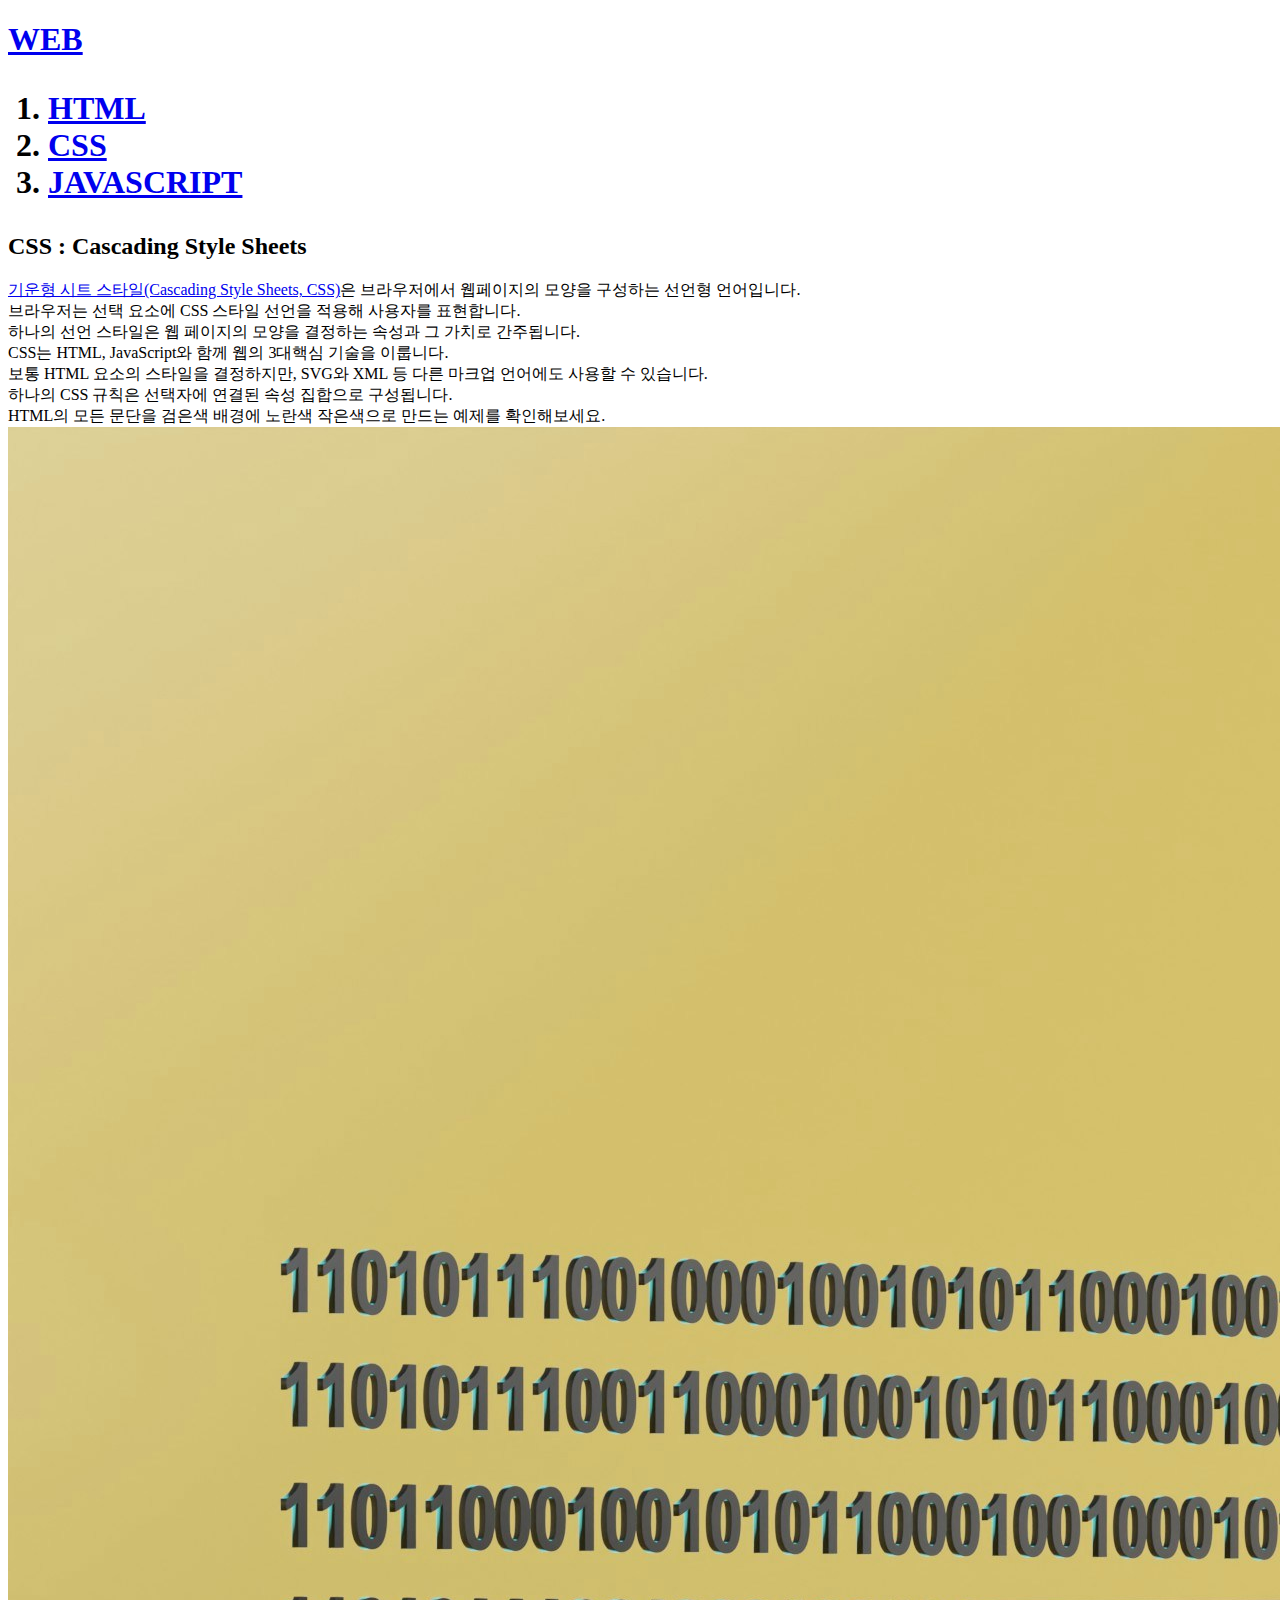
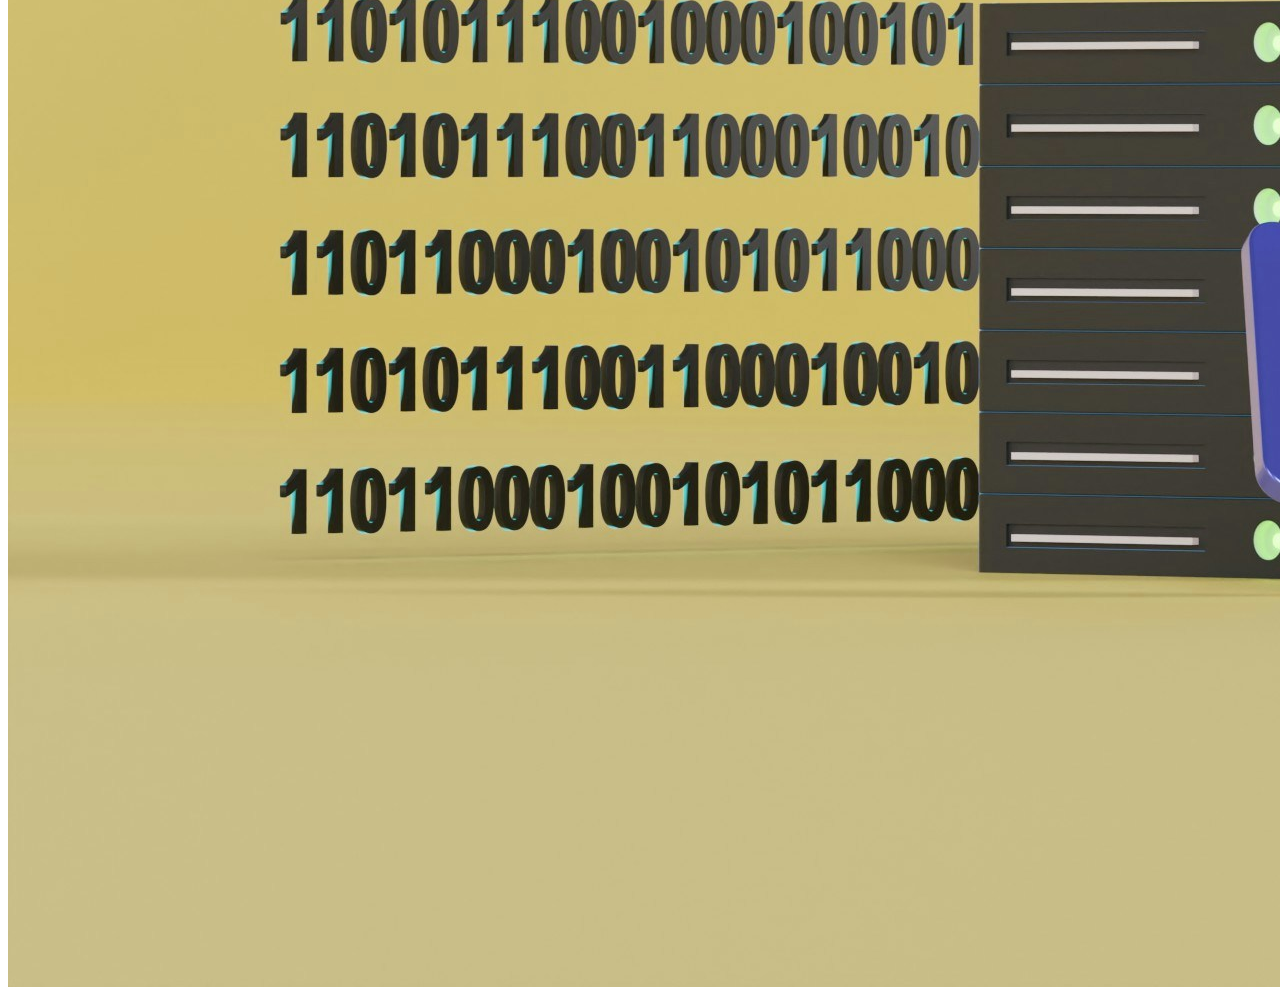
==== index2.html @ b974dfc2 "add - css, js 페이지 추가" ====
<!DOCTYPE html>
<html lang="ko">
<head>
    <!--
		웹사이트 방문자 분석기 기능 | Ggoole Analytics
		<head> 태그 뒤에 바로 뒤에 위치
	-->
	<!-- Google tag (gtag.js) -->
	<script async src="https://www.googletagmanager.com/gtag/js?id=G-39XBYD4PZF"></script>
	<script>
	window.dataLayer = window.dataLayer || [];
	function gtag(){dataLayer.push(arguments);}
	gtag('js', new Date());

	gtag('config', 'G-39XBYD4PZF');
	</script>
    <meta charset="UTF-8">
    <meta name="viewport" content="width=device-width, initial-scale=1.0">
    <link rel="preconnect" href="https://fonts.googleapis.com">
    <link rel="preconnect" href="https://fonts.gstatic.com" crossorigin>
    <link href="https://fonts.googleapis.com/css2?family=Montserrat:ital,wght@0,100..900;1,100..900&display=swap" rel="stylesheet">
    <link rel="stylesheet" href="./style.css">
    <title>Web Series | CSS</title>
</head>
<body>
    <div class="wrap">
        <h1><a href="/index2.html">WEB</a><h1>
		<ol>
			<li><a href="/index.html">HTML</a></li>
			<li><a href="/index2.html">CSS</a></li>
			<li><a href="/index3.html">JAVASCRIPT</a></li>
		</ol>
		<h2>CSS : Cascading Style Sheets</h2>
		<p>
            <a href="https://developer.mozilla.org/ko/docs/Web/CSS" target="_blank">기운형 시트 스타일(Cascading Style Sheets, CSS)</a>은 브라우저에서 웹페이지의 모양을 구성하는 선언형 언어입니다.<br>
            브라우저는 선택 요소에 CSS 스타일 선언을 적용해 사용자를 표현합니다.<br>
            하나의 선언 스타일은 웹 페이지의 모양을 결정하는 속성과 그 가치로 간주됩니다.<br>
            CSS는 HTML, JavaScript와 함께 웹의 3대핵심 기술을 이룹니다.<br>
            보통 HTML 요소의 스타일을 결정하지만, SVG와 XML 등 다른 마크업 언어에도 사용할 수 있습니다.<br>
            하나의 CSS 규칙은 선택자에 연결된 속성 집합으로 구성됩니다.<br>
            HTML의 모든 문단을 검은색 배경에 노란색 작은색으로 만드는 예제를 확인해보세요.<br>    
            <img src="./image/img_css.jpg">
		</p>
		<p>
			<!--
				댓글 기능 | DISQUS
			-->
			<div id="disqus_thread"></div>
			<script>
				/**
				*  RECOMMENDED CONFIGURATION VARIABLES: EDIT AND UNCOMMENT THE SECTION BELOW TO INSERT DYNAMIC VALUES FROM YOUR PLATFORM OR CMS.
				*  LEARN WHY DEFINING THESE VARIABLES IS IMPORTANT: https://disqus.com/admin/universalcode/#configuration-variables    */
				/*
				var disqus_config = function () {
				this.page.url = PAGE_URL;  // Replace PAGE_URL with your page's canonical URL variable
				this.page.identifier = PAGE_IDENTIFIER; // Replace PAGE_IDENTIFIER with your page's unique identifier variable
				};
				*/
				(function() { // DON'T EDIT BELOW THIS LINE
				var d = document, s = d.createElement('script');
				s.src = 'https://web1-mdhlyovkrw.disqus.com/embed.js';
				s.setAttribute('data-timestamp', +new Date());
				(d.head || d.body).appendChild(s);
				})();
			</script>
			<noscript>Please enable JavaScript to view the <a href="https://disqus.com/?ref_noscript">comments powered by Disqus.</a></noscript>
		</p>
        <!--
			라이브 채팅 기능 | tawk
		-->
		<!--Start of Tawk.to Script-->
		<script type="text/javascript">
			var Tawk_API=Tawk_API||{}, Tawk_LoadStart=new Date();
			(function(){
			var s1=document.createElement("script"),s0=document.getElementsByTagName("script")[0];
			s1.async=true;
			s1.src='https://embed.tawk.to/66977179becc2fed69268c02/1i2vp6hes';
			s1.charset='UTF-8';
			s1.setAttribute('crossorigin','*');
			s0.parentNode.insertBefore(s1,s0);
			})();
		</script>
		<!--End of Tawk.to Script-->
    </div>
</body>
</html>
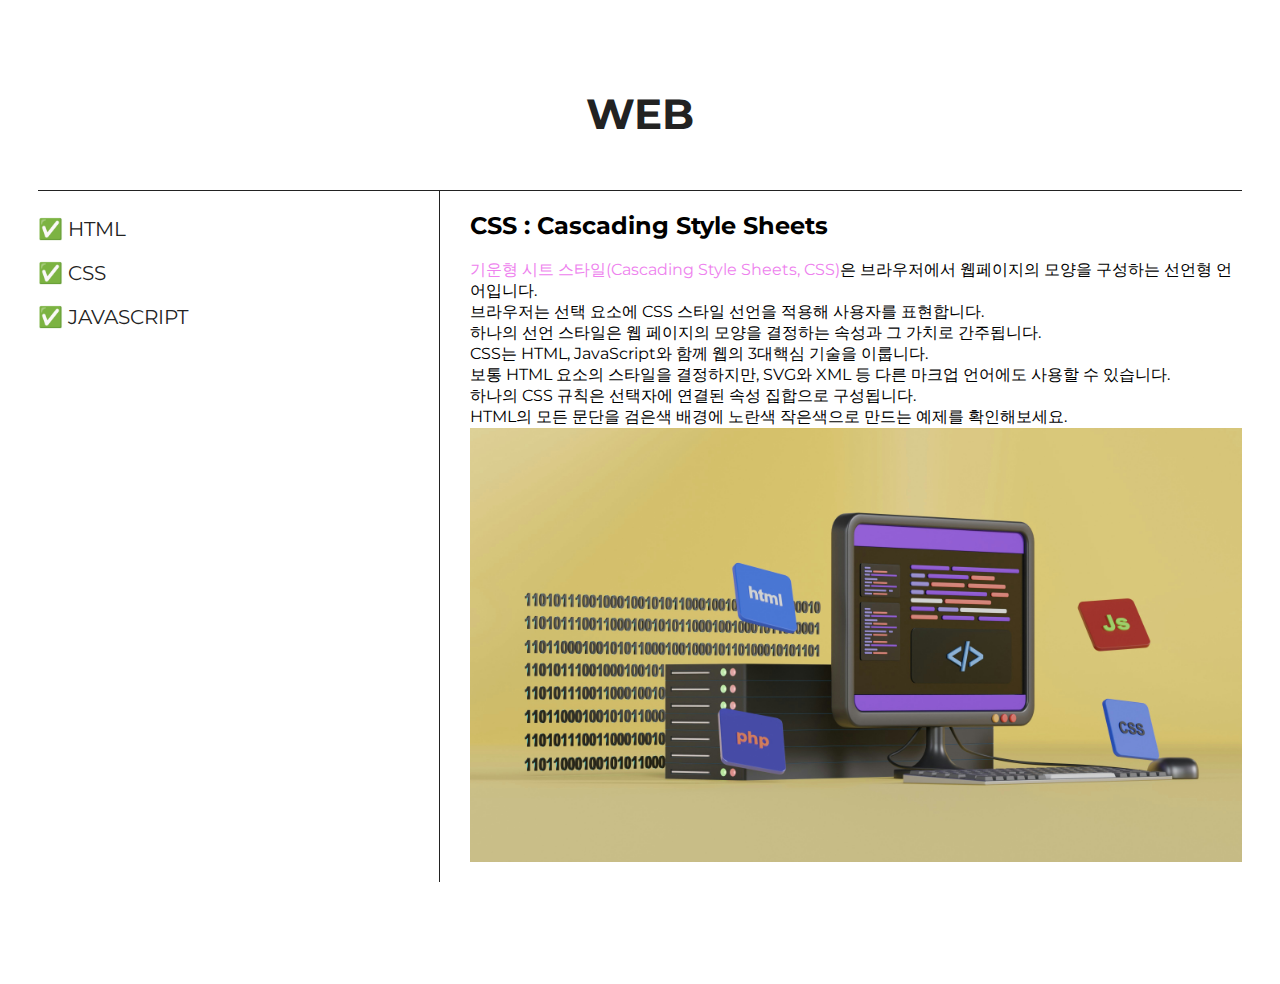
==== commit c320641f: "edit - markup 수정" ====
--- a/index2.html
+++ b/index2.html
@@ -20,67 +20,74 @@
     <link rel="preconnect" href="https://fonts.gstatic.com" crossorigin>
     <link href="https://fonts.googleapis.com/css2?family=Montserrat:ital,wght@0,100..900;1,100..900&display=swap" rel="stylesheet">
     <link rel="stylesheet" href="./style.css">
+    <link rel="stylesheet" href="./media.css">
     <title>Web Series | CSS</title>
 </head>
 <body>
     <div class="wrap">
-        <h1><a href="/index2.html">WEB</a><h1>
-		<ol>
-			<li><a href="/index.html">HTML</a></li>
-			<li><a href="/index2.html">CSS</a></li>
-			<li><a href="/index3.html">JAVASCRIPT</a></li>
-		</ol>
-		<h2>CSS : Cascading Style Sheets</h2>
-		<p>
-            <a href="https://developer.mozilla.org/ko/docs/Web/CSS" target="_blank">기운형 시트 스타일(Cascading Style Sheets, CSS)</a>은 브라우저에서 웹페이지의 모양을 구성하는 선언형 언어입니다.<br>
-            브라우저는 선택 요소에 CSS 스타일 선언을 적용해 사용자를 표현합니다.<br>
-            하나의 선언 스타일은 웹 페이지의 모양을 결정하는 속성과 그 가치로 간주됩니다.<br>
-            CSS는 HTML, JavaScript와 함께 웹의 3대핵심 기술을 이룹니다.<br>
-            보통 HTML 요소의 스타일을 결정하지만, SVG와 XML 등 다른 마크업 언어에도 사용할 수 있습니다.<br>
-            하나의 CSS 규칙은 선택자에 연결된 속성 집합으로 구성됩니다.<br>
-            HTML의 모든 문단을 검은색 배경에 노란색 작은색으로 만드는 예제를 확인해보세요.<br>    
-            <img src="./image/img_css.jpg">
-		</p>
-		<p>
+		<header class="header__list">
+			<h1 class="header__title"><a href="/index2.html">WEB</a></h1>
+		</header>
+		<section class="link__area">
+			<ol>
+				<li class="list"><a href="/index.html">✅ HTML</a></li>
+				<li class="list"><a href="/index2.html">✅ CSS</a></li>
+				<li class="list"><a href="/index3.html">✅ JAVASCRIPT</a></li>
+			</ol>
+			<div class="link__cont">
+				<h2>CSS : Cascading Style Sheets</h2>
+				<p>
+					<a href="https://developer.mozilla.org/ko/docs/Web/CSS" target="_blank" class="link">기운형 시트 스타일(Cascading Style Sheets, CSS)</a>은 브라우저에서 웹페이지의 모양을 구성하는 선언형 언어입니다.<br>
+					브라우저는 선택 요소에 CSS 스타일 선언을 적용해 사용자를 표현합니다.<br>
+					하나의 선언 스타일은 웹 페이지의 모양을 결정하는 속성과 그 가치로 간주됩니다.<br>
+					CSS는 HTML, JavaScript와 함께 웹의 3대핵심 기술을 이룹니다.<br>
+					보통 HTML 요소의 스타일을 결정하지만, SVG와 XML 등 다른 마크업 언어에도 사용할 수 있습니다.<br>
+					하나의 CSS 규칙은 선택자에 연결된 속성 집합으로 구성됩니다.<br>
+					HTML의 모든 문단을 검은색 배경에 노란색 작은색으로 만드는 예제를 확인해보세요.<br>    
+					<img src="./image/img_css.jpg" class="list__img">
+				</p>
+			</div>
+			<p>
+				<!--
+					댓글 기능 | DISQUS
+				-->
+				<div id="disqus_thread"></div>
+				<script>
+					/**
+					*  RECOMMENDED CONFIGURATION VARIABLES: EDIT AND UNCOMMENT THE SECTION BELOW TO INSERT DYNAMIC VALUES FROM YOUR PLATFORM OR CMS.
+					*  LEARN WHY DEFINING THESE VARIABLES IS IMPORTANT: https://disqus.com/admin/universalcode/#configuration-variables    */
+					/*
+					var disqus_config = function () {
+					this.page.url = PAGE_URL;  // Replace PAGE_URL with your page's canonical URL variable
+					this.page.identifier = PAGE_IDENTIFIER; // Replace PAGE_IDENTIFIER with your page's unique identifier variable
+					};
+					*/
+					(function() { // DON'T EDIT BELOW THIS LINE
+					var d = document, s = d.createElement('script');
+					s.src = 'https://web1-mdhlyovkrw.disqus.com/embed.js';
+					s.setAttribute('data-timestamp', +new Date());
+					(d.head || d.body).appendChild(s);
+					})();
+				</script>
+				<noscript>Please enable JavaScript to view the <a href="https://disqus.com/?ref_noscript">comments powered by Disqus.</a></noscript>
+			</p>
 			<!--
-				댓글 기능 | DISQUS
+				라이브 채팅 기능 | tawk
 			-->
-			<div id="disqus_thread"></div>
-			<script>
-				/**
-				*  RECOMMENDED CONFIGURATION VARIABLES: EDIT AND UNCOMMENT THE SECTION BELOW TO INSERT DYNAMIC VALUES FROM YOUR PLATFORM OR CMS.
-				*  LEARN WHY DEFINING THESE VARIABLES IS IMPORTANT: https://disqus.com/admin/universalcode/#configuration-variables    */
-				/*
-				var disqus_config = function () {
-				this.page.url = PAGE_URL;  // Replace PAGE_URL with your page's canonical URL variable
-				this.page.identifier = PAGE_IDENTIFIER; // Replace PAGE_IDENTIFIER with your page's unique identifier variable
-				};
-				*/
-				(function() { // DON'T EDIT BELOW THIS LINE
-				var d = document, s = d.createElement('script');
-				s.src = 'https://web1-mdhlyovkrw.disqus.com/embed.js';
-				s.setAttribute('data-timestamp', +new Date());
-				(d.head || d.body).appendChild(s);
+			<!--Start of Tawk.to Script-->
+			<script type="text/javascript">
+				var Tawk_API=Tawk_API||{}, Tawk_LoadStart=new Date();
+				(function(){
+				var s1=document.createElement("script"),s0=document.getElementsByTagName("script")[0];
+				s1.async=true;
+				s1.src='https://embed.tawk.to/66977179becc2fed69268c02/1i2vp6hes';
+				s1.charset='UTF-8';
+				s1.setAttribute('crossorigin','*');
+				s0.parentNode.insertBefore(s1,s0);
 				})();
 			</script>
-			<noscript>Please enable JavaScript to view the <a href="https://disqus.com/?ref_noscript">comments powered by Disqus.</a></noscript>
-		</p>
-        <!--
-			라이브 채팅 기능 | tawk
-		-->
-		<!--Start of Tawk.to Script-->
-		<script type="text/javascript">
-			var Tawk_API=Tawk_API||{}, Tawk_LoadStart=new Date();
-			(function(){
-			var s1=document.createElement("script"),s0=document.getElementsByTagName("script")[0];
-			s1.async=true;
-			s1.src='https://embed.tawk.to/66977179becc2fed69268c02/1i2vp6hes';
-			s1.charset='UTF-8';
-			s1.setAttribute('crossorigin','*');
-			s0.parentNode.insertBefore(s1,s0);
-			})();
-		</script>
-		<!--End of Tawk.to Script-->
+			<!--End of Tawk.to Script-->
+		</section>
     </div>
 </body>
 </html>--- a/style.css
+++ b/style.css
@@ -0,0 +1,54 @@
+html, body {
+    font-family: "Montserrat", sans-serif;
+    font-optical-sizing: auto;
+    font-weight: 400;
+    font-style: normal;
+}
+
+a {
+    text-decoration: none;
+    color: #222;
+}
+
+li, ol {
+    list-style: none;
+    padding: 0;
+}
+
+.wrap {
+    padding: 30px;
+}
+
+.header__title {
+    text-align: center;
+    font-size: 42px;
+    margin: 0;
+    padding: 50px 0;
+    border-bottom: 1px solid #222;
+}
+
+.list {
+    padding: 10px 0;
+}
+
+.list a {
+    font-size: 20px;
+}
+
+.link__area {
+    display: grid;
+    grid-template-columns: 1fr 2fr;
+}
+
+.link__cont {
+    padding-left: 30px;
+    border-left: 1px solid #222;
+}
+
+.list__img {
+    width: 100%;
+}
+
+.link {
+    color: violet;
+}--- a/media.css
+++ b/media.css
@@ -0,0 +1,10 @@
+@media (max-width: 767px) {
+    .link__area {
+        display: block;
+    }
+
+    .link__cont {
+        padding-left: 0;
+        border-left: none;
+    }
+}